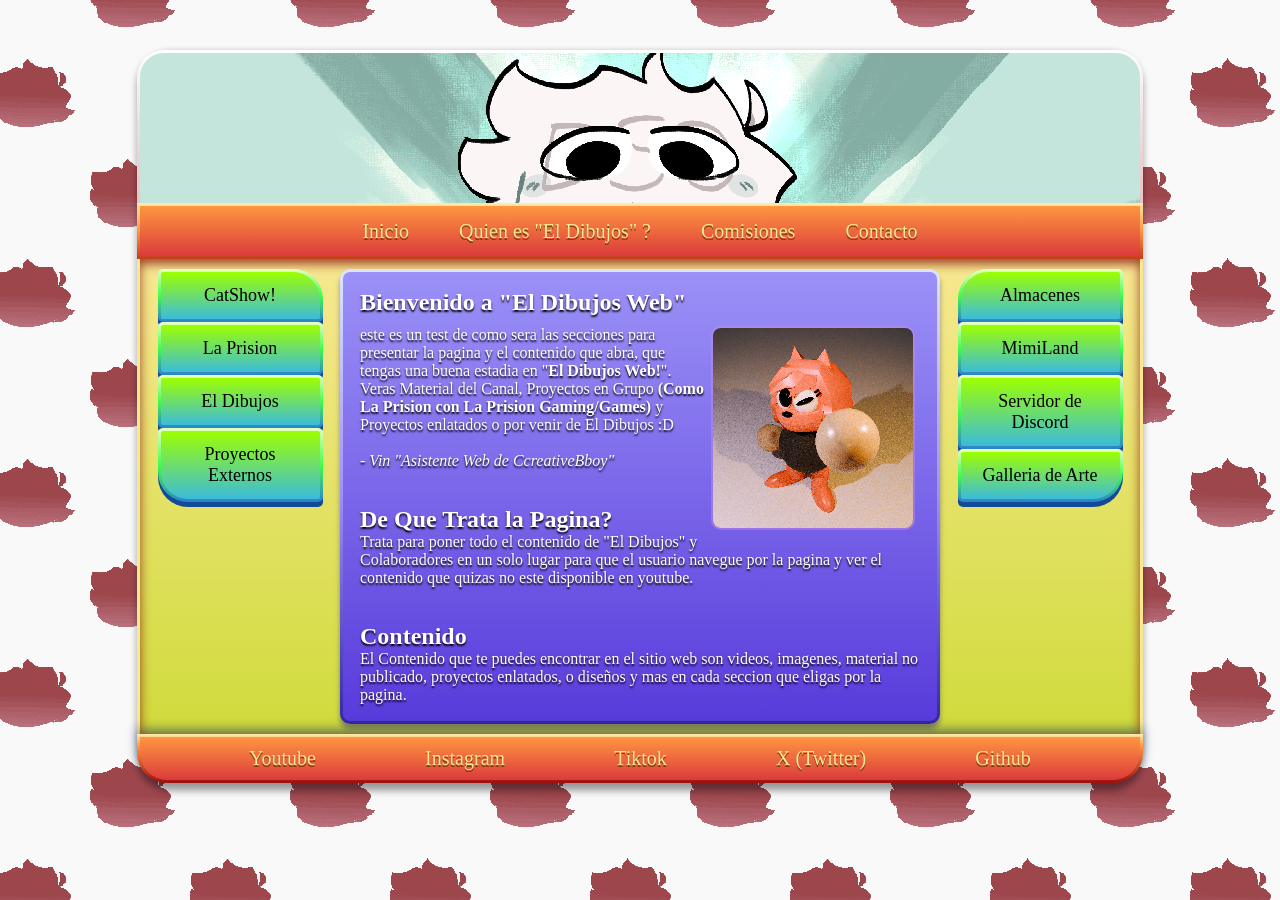
==== index.html @ 7c41ead2 "avance de la seccion la prision y agregando transiciones" ====
<!DOCTYPE html>
<html lang="es">
<head>
    <meta charset="UTF-8">
    <meta name="viewport" content="width=device-width, initial-scale=1.0">
    <title> Inicio | El Dibujos Web</title>
    <link rel="icon" href="src/img/Logo00.gif" type="icon">
    <link rel="stylesheet" href="style.css">
    <script src="script.js" defer></script>
</head>
<body>
    <!--caja Principal-->
    <div class="CajaIndex">
        <header class="headerPrincipal">
        </header>
        <nav class="navPrincipal">
            <div>
                <ul>
                    <li><a class="enlaces" href="index.html">Inicio</a></li>
                    <li><a class="enlaces" href="Quien-es-Dibujos.html">Quien es "El Dibujos" ?</a></li>
                    <li><a class="enlaces" href="">Comisiones</a></li>
                    <li><a class="enlaces" href="Contacto.html">Contacto</a></li>
                </ul>
            </div>
        </nav>
        <div class="cajaMain">
            <aside class="aside-izquierdo">
                <!-- Botón 1 -->
                <div class="ContenedorSelect">
                  <button type="button" class="BotonStartL">
                    <span class="selecText">CatShow!</span>
                  </button>

                  <ul class="selectMenu">
                    <li data-value="1" data-url="Catshow/CatHouse.html" class="optionSelect opt-1">CatHouse</li>
                    <li data-value="2" data-url=".html" class="optionSelect opt-1">Detras de Cortinas</li>
                    <li data-value="3" data-url="Catshow/Museo-Felino.html" class="optionSelect opt-1">Museo Felino</li>
                  </ul>
                </div>

                <!-- Botón 2 -->
                <div class="ContenedorSelect2">
                  <button type="button" data-url="La-Prision/LaPrision.html" class="BotonMedium"> La Prision </button>
                </div>

                <!-- Botón 2 -->
                <div class="ContenedorSelect">
                  <button type="button" class="BotonMedium">
                    <span class="selecText">El Dibujos</span>
                  </button>

                  <ul class="selectMenu">
                    <li data-value="a" data-url=".html" class="optionSelect opt-1">Como Nacio?</li>
                    <li data-value="b" data-url=".html" class="optionSelect opt-1">Detras de Escena</li>
                    <li data-value="b" data-url=".html" class="optionSelect opt-1">Habitacion</li>
                  </ul>
                </div>

                <div class="ContenedorSelect">
                  <button type="button" class="BotonEndL">
                    <span class="selecText">Proyectos Externos</span>
                  </button>

                  <ul class="selectMenu">
                    <li data-value="a" data-url="https://ccreativebboy-source.github.io/PanseiSoftShop/" class="optionSelect opt-1">Pansei Soft Shop</li>
                    <li data-value="b" data-url="https://ccreativebboy-source.github.io/REPORTES_REBORN/" class="optionSelect opt-1">Reportes SIP</li>
                  </ul>
                </div>
            </aside>

            <main class="mainPrincipal">
                <section>
                    <header>
                        <h1>Bienvenido a "El Dibujos Web"</h1>
                    </header>
                    <img src="src/img/Untitled3.png" style="border-radius: 10px; border: 2px solid #cc8ce06e; margin: 5px; margin-top: 0px; float: right;" width="200" alt="vin">
                    <p>este es un test de como sera las secciones para presentar la pagina y el contenido que abra, que tengas una buena estadia en "<strong>El Dibujos Web!</strong>". Veras Material del Canal, Proyectos en Grupo <strong>(Como La Prision con La Prision Gaming/Games)</strong> y Proyectos enlatados o por venir de El Dibujos :D <br><br> <em>- Vin "Asistente Web de CcreativeBboy"</em></p>
                </section>
                    <br><br>
                <section>
                    <h1>De Que Trata la Pagina?</h1>
                    <p>Trata para poner todo el contenido de "El Dibujos" y Colaboradores en un solo lugar para que el usuario navegue por la pagina y ver el contenido que quizas no este disponible en youtube.</p>
                </section>
                    <br><br>
                <section>
                    <h1>Contenido</h1>
                    <p>El Contenido que te puedes encontrar en el sitio web son videos, imagenes, material no publicado, proyectos enlatados, o diseños y mas en cada seccion que eligas por la pagina.</p>
                </section>
            </main>

            <aside class="aside-derecho">
                <!-- Botón 1 -->
                <div class="ContenedorSelect">
                  <button type="button" class="BotonStartR">
                    <span class="selecText">Almacenes</span>
                  </button>

                  <ul class="selectMenu">
                    <li data-value="1" data-url="https://archive.org/details/@00_00934" class="optionSelect opt-1">Internet Archive</li>
                    <li data-value="2" data-url="https://www.youtube.com/@MyCreativeMind_" class="optionSelect opt-1">Canal Secundario</li>
                  </ul>
                </div>

                <!-- Botón 3 -->
                <div class="ContenedorSelect2">
                  <button type="button" data-url="#" class="BotonMedium"> MimiLand </button>
                </div>

                <!-- Botón 3 -->
                <div class="ContenedorSelect2">
                  <button type="button" data-url="https://discord.gg/pGZnY4KQZU" class="BotonMedium"> Servidor de Discord </button>
                </div>

                <div class="ContenedorSelect">
                  <button type="button" class="BotonEndR">
                    <span class="selecText">Galleria de Arte</span>
                  </button>

                  <ul class="selectMenu">
                    <li data-value="a" data-url=".html" class="optionSelect opt-1">1</li>
                    <li data-value="b" data-url=".html" class="optionSelect opt-1">2</li>
                    <li data-value="b" data-url=".html" class="optionSelect opt-1">3</li>
                  </ul>
                </div>
            </aside>
        </div>
        <footer class="footerPrincipal">
            <a class="enlaces" href="https://www.youtube.com/@El_Dibujos_">Youtube</a>
            <a class="enlaces" href="https://www.instagram.com/dibujos_sin_originalidad_/?hl=es">Instagram</a>
            <a class="enlaces" href="https://www.tiktok.com/@dibujos_sin_originalidad">Tiktok</a>
            <a class="enlaces" href="https://x.com/DSO_XD">X (Twitter)</a>
            <a class="enlaces" href="https://github.com/ccreativebboy-source">Github</a>
        </footer>
    </div>
</body>
</html>
---- style.css ----
* {
    margin: 0px;
    padding: 0px;
    font-family:cursive;
}

body {
    display: flex;
    justify-content: center;
    image-rendering: pixelated;
    cursor: default;
}

.CajaIndex {
    display: flex;
    flex-direction: column;
    align-items: center;
    margin: 50px;
    border-radius: 30px 30px 30px 30px;
    width: 1000px;
    box-shadow: 0px 5px 7px 3px rgba(0, 0, 0, 0.356);
}

.headerPrincipal {
    height: 150px;
    border-radius: 27px 27px 0px 0px;

    border: 3px solid transparent;
    border-bottom: none;
    background: 
        url('src/img/Banner1\ -\ copia.png') padding-box,
        linear-gradient(to bottom, #ffffff 0%, #eddede 50%, #ecc0c0 100%) border-box;
    width: 100%;
    text-align: center;
    background-size: cover;
    background-position: center;
}

.navPrincipal{
    width: 100%;
    display: flex;
    justify-content: center;
    align-items: center;
    height: 50px;
    background: linear-gradient(to bottom, #ff9640,#db3b3b );
    border:3px solid #ff9640;

    border: 3px solid transparent;

    background: 
        linear-gradient(to bottom, #ff9640, #db3b3b) padding-box,
        linear-gradient(to bottom, #ffebaa 0%, #ff9640 50%, #c23d1c 100%) border-box;
}

.navPrincipal ul, li{
    display: flex;
    gap: 50px;
}

.enlaces{
    text-decoration: none;
    font-size: 20px;
    color: #f7e891;
    text-shadow: 0px 2px 0px #883912;
}

.enlaces:hover{
    /*hacer que se vea la linea*/
    transform: scale(1.05);
    text-shadow: 0px 1px 0px #883912;
}

.aside-izquierdo, .aside-derecho {
    display: flex;
    flex-direction: column;
    align-items:center;
    filter: drop-shadow(0px 5px 0px #134999);
}

.BotonStartR, .BotonMedium, .BotonEndR, .BotonStartL, .BotonEndL {
    font-size: 18px;
    padding: 13px;
    width:165px;
    border-radius: 5px;
    text-align: center;
    appearance: none;

    outline: none;
    border: none; /* O ajusta tu borde personalizado */
    box-shadow: none;

    border: 3px solid transparent;

    background: 
        linear-gradient(to bottom, #9dff00, #3bbbdb) padding-box,
        linear-gradient(to bottom, #e9ffc5 0%, #40ff4a 50%, #2c82c9 100%) border-box;
}

.BotonStartR:hover, .BotonMedium:hover, .BotonEndR:hover, .BotonStartL:hover, .BotonEndL:hover {
    border: 3px solid transparent;

    background: 
        linear-gradient(to bottom, #87ff54, #03afa9) padding-box,
        linear-gradient(to bottom, #e9ffc5 0%, #40ff4a 50%, #2c82c9 100%) border-box;
    transform: scale(1.05);
    cursor: pointer;
}


.BotonStartR:active, .BotonMedium:active, .BotonEndR:active, .BotonStartL:active, .BotonEndL:active {
    border: 3px solid transparent;

    background: 
        linear-gradient(to bottom, #a9fb86, #5cf4ef) padding-box,
        linear-gradient(to bottom, #e9ffc5 0%, #40ff4a 50%, #2c82c9 100%) border-box;
    transform: scale(0.99);
    cursor: pointer;
}

.BotonStartR {
    border-radius: 30px 5px 5px 5px;
}

.BotonEndR {
    border-radius: 5px 5px 30px 5px;
}

.BotonStartL {
    border-radius: 5px 30px 5px 5px;
    text-align-last: center;
    text-align: center;
    width:165px;
}

.BotonEndL {
    border-radius: 5px 5px 5px 30px;
    width:165px;
}

.mainPrincipal {
    border-radius: 10px;
    padding: 17px;
    color: white;
    text-shadow: 0px 2px 2px black;
    box-shadow: 0px 5px 5px 0px #1d097565;

    border: 3px solid transparent;
    background: 
        linear-gradient(to bottom, #9b91f7, #583bdb) padding-box,
        linear-gradient(to bottom, #dde4ff 0%, #9b91f7 50%, #3129a5 100%) border-box;
}

.ContenedorSelect {
  position: relative;
  
  user-select: none;
  font-family: sans-serif;
}

/* Lista desplegable */
.selectMenu {
  position: absolute;
  top: 90%;
  left: 0;
  right: 0;
  margin: 4px 0 0 0;
  padding: 0;
  list-style: none;
  border: 3px solid #134999;
  border-radius: 8px;
  overflow: hidden;
  display: none; /* Oculto por defecto */
  z-index: 100;

  border: 3px solid transparent;

  /* 3. Dos fondos: el primero es tu relleno y el segundo es el degradado del borde */
    background: 
        linear-gradient(to bottom, #ffb340, #db703b) padding-box,
        linear-gradient(to bottom, #ffebaa 0%, #ffb340 25%, #db703b 100%) border-box;
}

.selectMenu.abierto {
  display: block;
}

/* Opciones individuales */
.optionSelect {
  display: flex;
  justify-content: center;
  align-items: center;
  padding: 10px 16px;
  text-align: center;
  font-weight: bold;
  font-size: 16px;
  cursor: pointer;
  transition: background-color 0.15s, color 0.15s;
}

.opt-1 { color: #1d4ed8; }

/* Efecto al pasar el mouse (Hover) */
.optionSelect:hover {
  border: 3px solid transparent;
  color: #401212;
  border-radius: 10px 10px 10px 10px;

  /* 3. Dos fondos: el primero es tu relleno y el segundo es el degradado del borde */
    background: 
        linear-gradient(to bottom, #fff940, #db983b) padding-box,
        linear-gradient(to bottom, rgb(255, 245, 212) 0%, #fff940 25%, #db983b 100%) border-box;
}

.mainPrincipal section header{
    margin-bottom: 10px;
}

.cajaMain {
    display: grid;
    grid-template-columns: minmax(120px, 1fr) minmax(0, 3fr) minmax(120px, 1fr);
    align-items: start;
    width: 100%;
    padding-top: 10px;
    padding-bottom: 10px;
    max-width: 1600px;
    box-shadow: inset 0px 5px 11px #850a0ac0;
    border-left: 3px solid #f7e891;
    border-right: 3px solid #f7e891;
    background: linear-gradient(to bottom, #f7e891,#d0db3b );
}

.footerPrincipal {
    width: 100%;
    display: flex;
    align-items: center;
    justify-content: space-evenly;
    padding-top: 10px;
    padding-bottom: 10px;
    border-radius: 0px 0px 30px 30px;
    box-shadow: 0px -5px 11px #05266379;

    border: 3px solid transparent;

  /* 3. Dos fondos: el primero es tu relleno y el segundo es el degradado del borde */
    background: 
        linear-gradient(to bottom, #ff9640, #db3b3b) padding-box,
        linear-gradient(to bottom, #ffebaa 0%, #ff9640 25%, #9e0e0e 100%) border-box;
}

.footerPrincipal a{
    text-decoration: none;
    font-size: 20px;
}

body {
    background-image: url('src/img/background.gif');
    background-size: cover;
    background-position: center;
    background-attachment: fixed;
}

/* Ocultar scrollbar manteniéndolo funcional */
::-webkit-scrollbar {
    display: none;
}
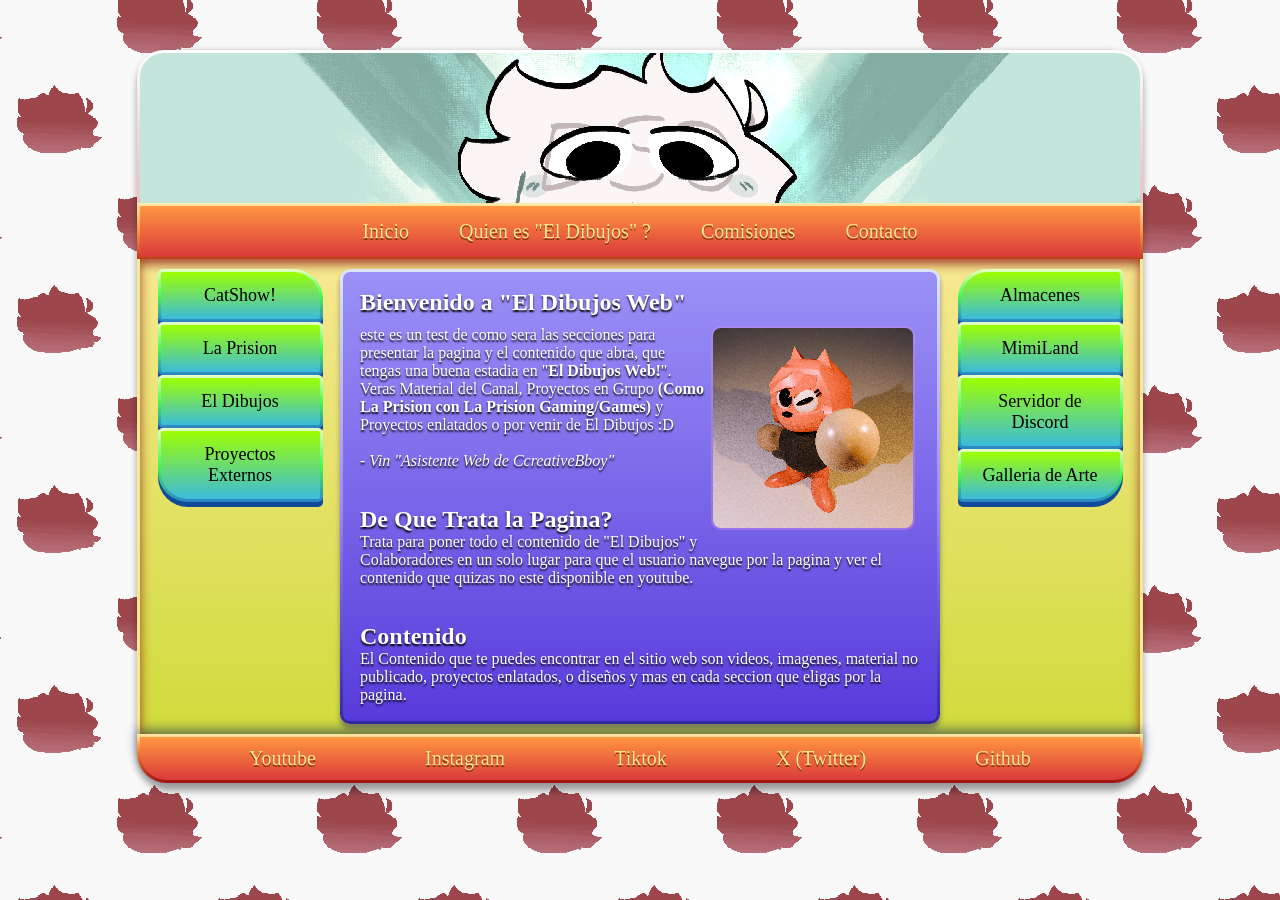
==== commit 35900837: "plantando mimiland a la pagina" ====
--- a/index.html
+++ b/index.html
@@ -103,7 +103,7 @@
 
                 <!-- Botón 3 -->
                 <div class="ContenedorSelect2">
-                  <button type="button" data-url="#" class="BotonMedium"> MimiLand </button>
+                  <button type="button" data-url="Mimiland/Mimiland.html" class="BotonMedium"> MimiLand </button>
                 </div>
 
                 <!-- Botón 3 -->
@@ -117,9 +117,9 @@
                   </button>
 
                   <ul class="selectMenu">
-                    <li data-value="a" data-url=".html" class="optionSelect opt-1">1</li>
-                    <li data-value="b" data-url=".html" class="optionSelect opt-1">2</li>
-                    <li data-value="b" data-url=".html" class="optionSelect opt-1">3</li>
+                    <li data-value="a" data-url=".html" class="optionSelect opt-1">Ideas Descartadas</li>
+                    <li data-value="b" data-url=".html" class="optionSelect opt-1">Diseños Viejos</li>
+                    <li data-value="b" data-url=".html" class="optionSelect opt-1">Modelos 3D</li>
                   </ul>
                 </div>
             </aside>
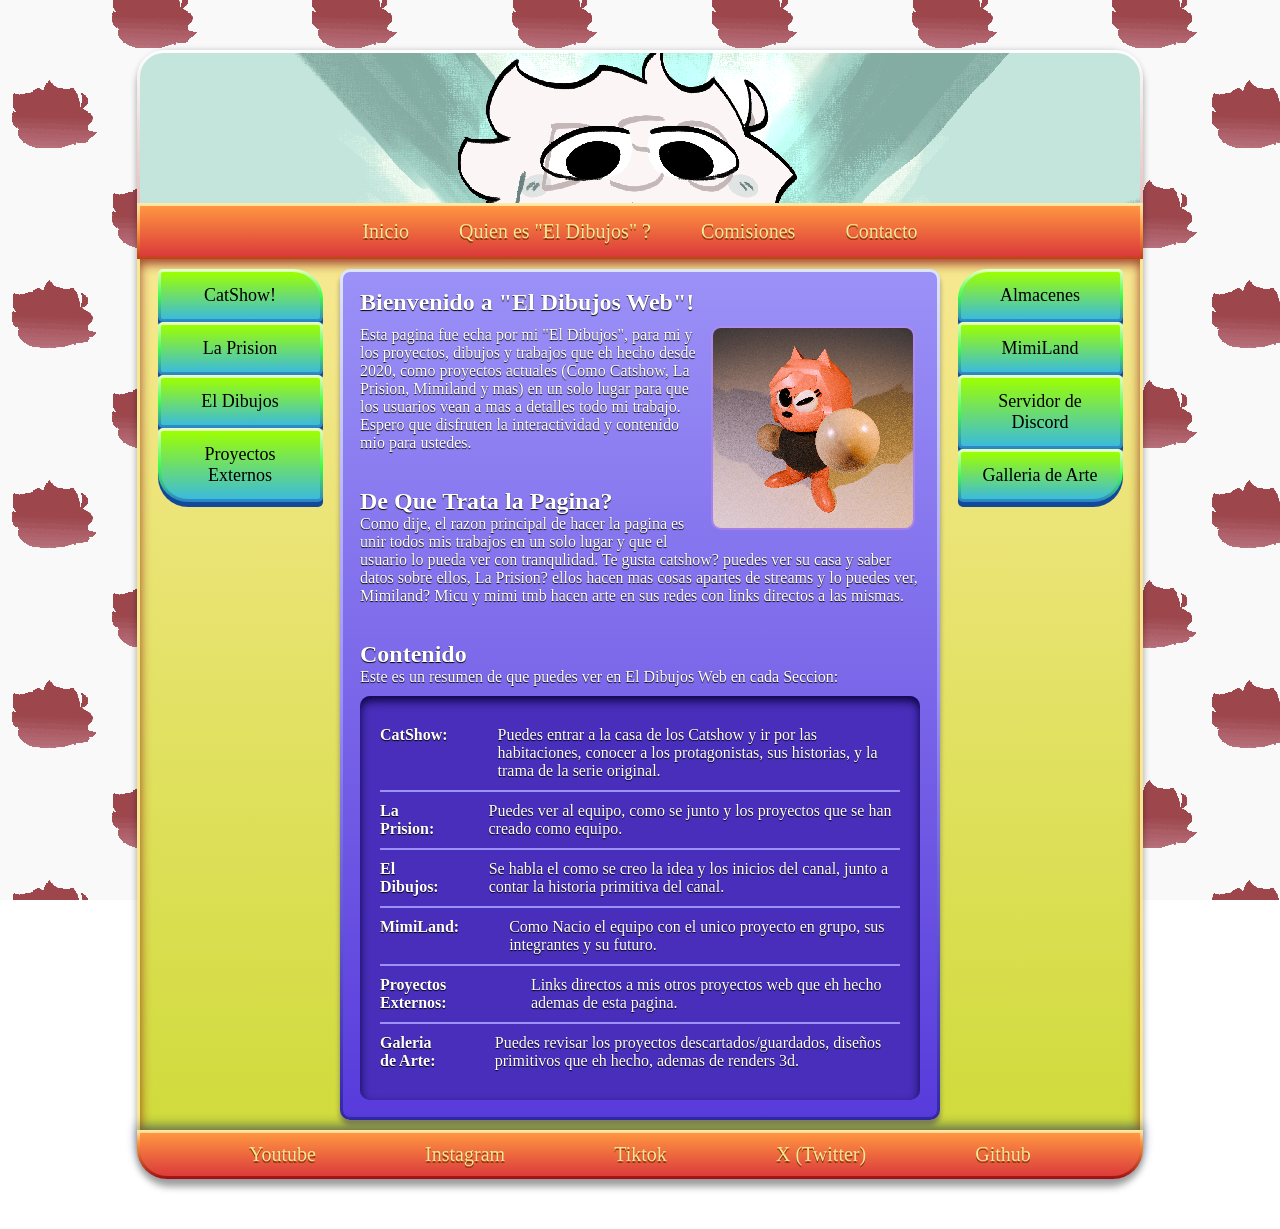
==== commit 4d6e6224: "agregando descripcion en index(completo), quien es el dibujos y la prision (en progreso) junto con p" ====
--- a/index.html
+++ b/index.html
@@ -40,7 +40,7 @@
 
                 <!-- Botón 2 -->
                 <div class="ContenedorSelect2">
-                  <button type="button" data-url="La-Prision/LaPrision.html" class="BotonMedium"> La Prision </button>
+                  <button type="button" data-url="La-Prision/LaPrision.html" class="BotonMedium"><span class="selecText">La Prision</span></button>
                 </div>
 
                 <!-- Botón 2 -->
@@ -71,20 +71,35 @@
             <main class="mainPrincipal">
                 <section>
                     <header>
-                        <h1>Bienvenido a "El Dibujos Web"</h1>
+                        <h1>Bienvenido a "El Dibujos Web"!</h1>
                     </header>
                     <img src="src/img/Untitled3.png" style="border-radius: 10px; border: 2px solid #cc8ce06e; margin: 5px; margin-top: 0px; float: right;" width="200" alt="vin">
-                    <p>este es un test de como sera las secciones para presentar la pagina y el contenido que abra, que tengas una buena estadia en "<strong>El Dibujos Web!</strong>". Veras Material del Canal, Proyectos en Grupo <strong>(Como La Prision con La Prision Gaming/Games)</strong> y Proyectos enlatados o por venir de El Dibujos :D <br><br> <em>- Vin "Asistente Web de CcreativeBboy"</em></p>
+                    <p>Esta pagina fue echa por mi "El Dibujos", para mi y los proyectos, dibujos y trabajos que eh hecho desde 2020, como proyectos actuales (Como Catshow, La Prision, Mimiland y mas) en un solo lugar para que los usuarios vean a mas a detalles todo mi trabajo. Espero que disfruten la interactividad y contenido mio para ustedes.</p>
                 </section>
                     <br><br>
                 <section>
                     <h1>De Que Trata la Pagina?</h1>
-                    <p>Trata para poner todo el contenido de "El Dibujos" y Colaboradores en un solo lugar para que el usuario navegue por la pagina y ver el contenido que quizas no este disponible en youtube.</p>
+                    <p>Como dije, el razon principal de hacer la pagina es unir todos mis trabajos en un solo lugar y que el usuario lo pueda ver con tranqulidad. Te gusta catshow? puedes ver su casa y saber datos sobre ellos, La Prision? ellos hacen mas cosas apartes de streams y lo puedes ver, Mimiland? Micu y mimi tmb hacen arte en sus redes con links directos a las mismas.</p>
                 </section>
                     <br><br>
                 <section>
                     <h1>Contenido</h1>
-                    <p>El Contenido que te puedes encontrar en el sitio web son videos, imagenes, material no publicado, proyectos enlatados, o diseños y mas en cada seccion que eligas por la pagina.</p>
+                    <p>Este es un resumen de que puedes ver en El Dibujos Web en cada Seccion:</p>
+                    <article class="InfoWeb">
+                      <ol style="padding-top: 10px; padding-bottom: 10px; display: flex; flex-direction: column; gap: 10px;">
+                        <li><strong>CatShow:</strong> Puedes entrar a la casa de los Catshow y ir por las habitaciones, conocer a los protagonistas, sus historias, y la trama de la serie original.</li>
+                        <hr>
+                        <li><strong>La Prision:</strong> Puedes ver al equipo, como se junto y los proyectos que se han creado como equipo.</li>
+                        <hr>
+                        <li><strong>El Dibujos:</strong> Se habla el como se creo la idea y los inicios del canal, junto a contar la historia primitiva del canal.</li>
+                        <hr>
+                        <li><strong>MimiLand:</strong> Como Nacio el equipo con el unico proyecto en grupo, sus integrantes y su futuro.</li>
+                        <hr>
+                        <li><strong>Proyectos Externos:</strong> Links directos a mis otros proyectos web que eh hecho ademas de esta pagina.</li>
+                        <hr>
+                        <li><strong>Galeria de Arte:</strong> Puedes revisar los proyectos descartados/guardados, diseños primitivos que eh hecho, ademas de renders 3d.</li>
+                      </ol>
+                    </article>
                 </section>
             </main>
 
@@ -108,7 +123,7 @@
 
                 <!-- Botón 3 -->
                 <div class="ContenedorSelect2">
-                  <button type="button" data-url="https://discord.gg/pGZnY4KQZU" class="BotonMedium"> Servidor de Discord </button>
+                  <button type="button" data-url="https://discord.gg/pGZnY4KQZU" class="BotonMedium"><span class="selecText">Servidor de Discord</span></button>
                 </div>
 
                 <div class="ContenedorSelect">
--- a/style.css
+++ b/style.css
@@ -2,6 +2,14 @@
     margin: 0px;
     padding: 0px;
     font-family:cursive;
+}
+
+@font-face {
+  font-family: "MiFuente";
+  src: url("ComicSans.ttf") format("woff2"),
+       url("ComicSans.ttf") format("truetype");
+  font-weight: normal;
+  font-style: normal;
 }
 
 body {
@@ -141,7 +149,7 @@
     border-radius: 10px;
     padding: 17px;
     color: white;
-    text-shadow: 0px 2px 2px black;
+    text-shadow: 0px 1px 1px black;
     box-shadow: 0px 5px 5px 0px #1d097565;
 
     border: 3px solid transparent;
@@ -159,20 +167,20 @@
 
 /* Lista desplegable */
 .selectMenu {
-  position: absolute;
-  top: 90%;
-  left: 0;
-  right: 0;
-  margin: 4px 0 0 0;
-  padding: 0;
-  list-style: none;
-  border: 3px solid #134999;
-  border-radius: 8px;
-  overflow: hidden;
-  display: none; /* Oculto por defecto */
-  z-index: 100;
-
-  border: 3px solid transparent;
+    position: absolute;
+    top: 90%;
+    left: 0;
+    right: 0;
+    margin: 4px 0 0 0;
+    padding: 0;
+    list-style: none;
+    border: 3px solid #134999;
+    border-radius: 8px;
+    overflow: hidden;
+    display: none; /* Oculto por defecto */
+    z-index: 100;
+
+    border: 3px solid transparent;
 
   /* 3. Dos fondos: el primero es tu relleno y el segundo es el degradado del borde */
     background: 
@@ -186,29 +194,31 @@
 
 /* Opciones individuales */
 .optionSelect {
-  display: flex;
-  justify-content: center;
-  align-items: center;
-  padding: 10px 16px;
-  text-align: center;
-  font-weight: bold;
-  font-size: 16px;
-  cursor: pointer;
-  transition: background-color 0.15s, color 0.15s;
+    display: flex;
+    justify-content: center;
+    align-items: center;
+    padding: 10px 16px;
+    margin-bottom: 5px;
+    text-align: center;
+    font-weight: bold;
+    font-size: 16px;
+    cursor: pointer;
+    transition: background-color 0.15s, color 0.15s;
 }
 
 .opt-1 { color: #1d4ed8; }
 
 /* Efecto al pasar el mouse (Hover) */
 .optionSelect:hover {
-  border: 3px solid transparent;
-  color: #401212;
-  border-radius: 10px 10px 10px 10px;
+    border: 3px solid transparent;
+    color: #401212;
+    border-radius: 10px 10px 10px 10px;
 
   /* 3. Dos fondos: el primero es tu relleno y el segundo es el degradado del borde */
     background: 
         linear-gradient(to bottom, #fff940, #db983b) padding-box,
         linear-gradient(to bottom, rgb(255, 245, 212) 0%, #fff940 25%, #db983b 100%) border-box;
+    box-shadow: 0px 5px 0px #792911;
 }
 
 .mainPrincipal section header{
@@ -262,4 +272,16 @@
 /* Ocultar scrollbar manteniéndolo funcional */
 ::-webkit-scrollbar {
     display: none;
+}
+
+.InfoWeb {
+    box-shadow: inset 0px 5px 10px #0f0444;
+    border-radius: 10px;
+    margin-top: 10px;
+    padding: 20px;
+    background-color: #482eba;
+}
+
+hr {
+    border: 1px solid #9b91f7;
 }
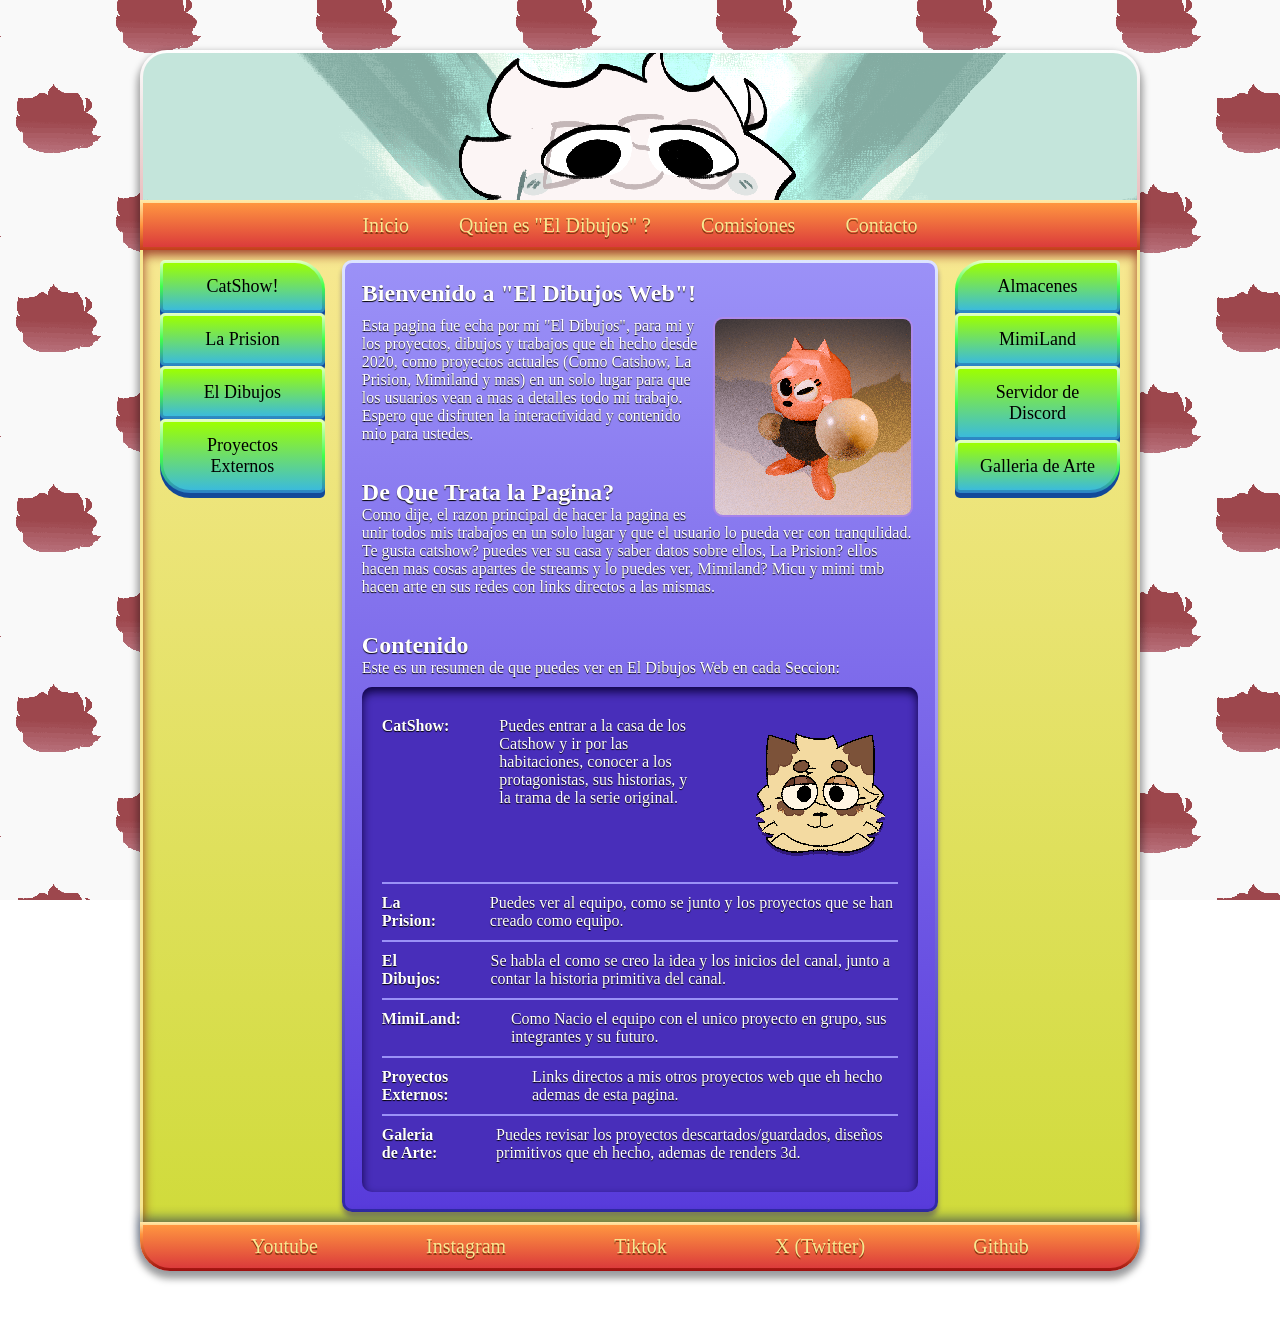
==== commit 878d40c1: "iconogif flotante index" ====
--- a/index.html
+++ b/index.html
@@ -87,7 +87,7 @@
                     <p>Este es un resumen de que puedes ver en El Dibujos Web en cada Seccion:</p>
                     <article class="InfoWeb">
                       <ol style="padding-top: 10px; padding-bottom: 10px; display: flex; flex-direction: column; gap: 10px;">
-                        <li><strong>CatShow:</strong> Puedes entrar a la casa de los Catshow y ir por las habitaciones, conocer a los protagonistas, sus historias, y la trama de la serie original.</li>
+                        <li><strong>CatShow:</strong> Puedes entrar a la casa de los Catshow y ir por las habitaciones, conocer a los protagonistas, sus historias, y la trama de la serie original.<img src="src/img/IconFloat.gif" style="float: right; filter: drop-shadow(0px 3px 0px rgba(21, 0, 46, 0.452));" width="155" alt="Catshow"></li>
                         <hr>
                         <li><strong>La Prision:</strong> Puedes ver al equipo, como se junto y los proyectos que se han creado como equipo.</li>
                         <hr>
--- a/style.css
+++ b/style.css
@@ -2,7 +2,13 @@
     margin: 0px;
     padding: 0px;
     font-family:cursive;
-}
+    
+}
+
+*, *::before, *::after {
+  box-sizing: border-box;
+}
+
 
 @font-face {
   font-family: "MiFuente";
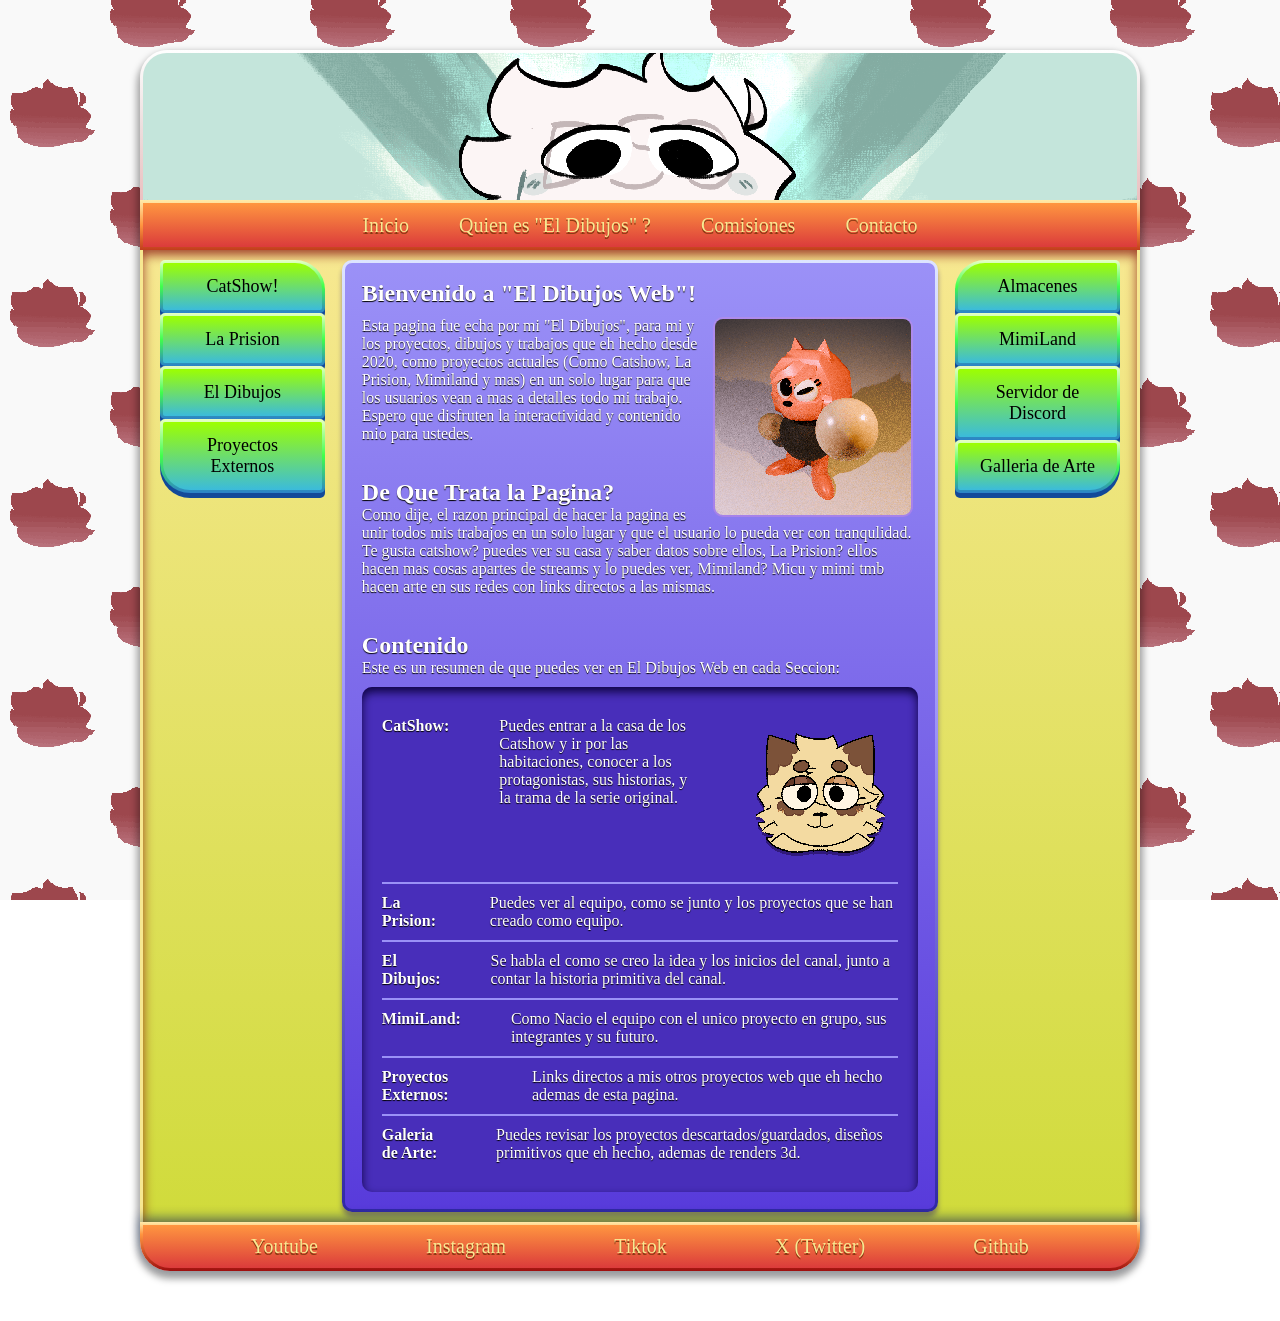
==== commit bd1a6bd4: "progreso en las seccion de juegos" ====
--- a/index.html
+++ b/index.html
@@ -87,7 +87,10 @@
                     <p>Este es un resumen de que puedes ver en El Dibujos Web en cada Seccion:</p>
                     <article class="InfoWeb">
                       <ol style="padding-top: 10px; padding-bottom: 10px; display: flex; flex-direction: column; gap: 10px;">
-                        <li><strong>CatShow:</strong> Puedes entrar a la casa de los Catshow y ir por las habitaciones, conocer a los protagonistas, sus historias, y la trama de la serie original.<img src="src/img/IconFloat.gif" style="float: right; filter: drop-shadow(0px 3px 0px rgba(21, 0, 46, 0.452));" width="155" alt="Catshow"></li>
+                        <li><strong>CatShow:</strong> Puedes entrar a la casa de los Catshow y ir por las habitaciones, conocer a los protagonistas, sus historias, y la trama de la serie original.
+                          <img src="src/img/IconFloat.gif" style="float: right; filter: drop-shadow(0px 3px 0px rgba(21, 0, 46, 0.452));" width="155" alt="Catshow">
+                        </li>
+                        
                         <hr>
                         <li><strong>La Prision:</strong> Puedes ver al equipo, como se junto y los proyectos que se han creado como equipo.</li>
                         <hr>
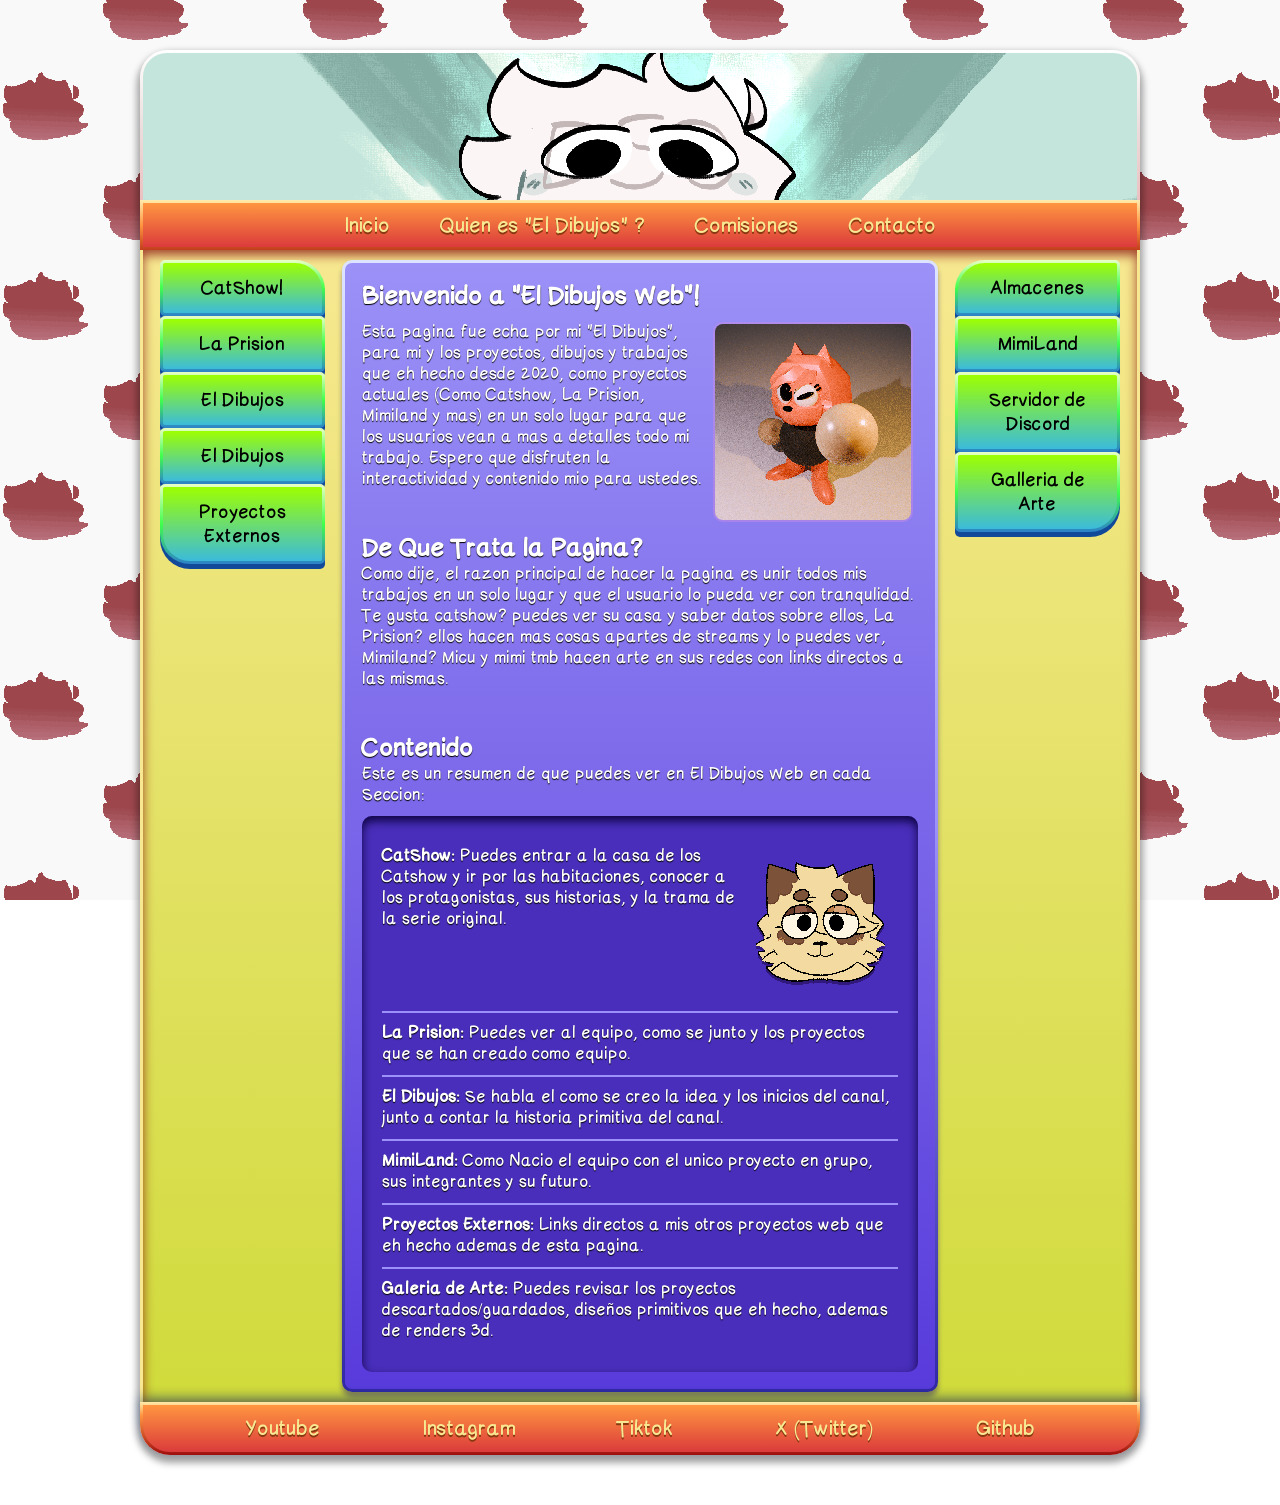
==== commit 2c70f1eb: "organizacion y responsive primitivo" ====
--- a/index.html
+++ b/index.html
@@ -5,8 +5,8 @@
     <meta name="viewport" content="width=device-width, initial-scale=1.0">
     <title> Inicio | El Dibujos Web</title>
     <link rel="icon" href="src/img/Logo00.gif" type="icon">
-    <link rel="stylesheet" href="style.css">
-    <script src="script.js" defer></script>
+    <link rel="stylesheet" href="src/css/style.css">
+    <script src="src/js/script.js" defer></script>
 </head>
 <body>
     <!--caja Principal-->
@@ -41,6 +41,11 @@
                 <!-- Botón 2 -->
                 <div class="ContenedorSelect2">
                   <button type="button" data-url="La-Prision/LaPrision.html" class="BotonMedium"><span class="selecText">La Prision</span></button>
+                </div>
+
+                 <!-- Botón 2 -->
+                <div class="ContenedorSelect2">
+                  <button type="button" data-url="ElDibujos/Rincon-del-Dibujos.html" class="BotonMedium"><span class="selecText">El Dibujos</span></button>
                 </div>
 
                 <!-- Botón 2 -->
@@ -87,19 +92,29 @@
                     <p>Este es un resumen de que puedes ver en El Dibujos Web en cada Seccion:</p>
                     <article class="InfoWeb">
                       <ol style="padding-top: 10px; padding-bottom: 10px; display: flex; flex-direction: column; gap: 10px;">
-                        <li><strong>CatShow:</strong> Puedes entrar a la casa de los Catshow y ir por las habitaciones, conocer a los protagonistas, sus historias, y la trama de la serie original.
+                        <li><strong>CatShow:</strong> 
                           <img src="src/img/IconFloat.gif" style="float: right; filter: drop-shadow(0px 3px 0px rgba(21, 0, 46, 0.452));" width="155" alt="Catshow">
+                          Puedes entrar a la casa de los Catshow y ir por las habitaciones, conocer a los protagonistas, sus historias, y la trama de la serie original.
                         </li>
                         
                         <hr>
+
                         <li><strong>La Prision:</strong> Puedes ver al equipo, como se junto y los proyectos que se han creado como equipo.</li>
+
                         <hr>
+
                         <li><strong>El Dibujos:</strong> Se habla el como se creo la idea y los inicios del canal, junto a contar la historia primitiva del canal.</li>
+
                         <hr>
+
                         <li><strong>MimiLand:</strong> Como Nacio el equipo con el unico proyecto en grupo, sus integrantes y su futuro.</li>
+
                         <hr>
+
                         <li><strong>Proyectos Externos:</strong> Links directos a mis otros proyectos web que eh hecho ademas de esta pagina.</li>
+
                         <hr>
+                        
                         <li><strong>Galeria de Arte:</strong> Puedes revisar los proyectos descartados/guardados, diseños primitivos que eh hecho, ademas de renders 3d.</li>
                       </ol>
                     </article>
--- a/src/css/style.css
+++ b/src/css/style.css
@@ -0,0 +1,541 @@
+* {
+    margin: 0px;
+    padding: 0px;
+    font-family: 'MiComicSans', sans-serif;
+    
+}
+
+*, *::before, *::after {
+  box-sizing: border-box;
+}
+
+
+@font-face {
+    font-family: 'MiComicSans';
+    src: url('../fonts/ComicSans.ttf') format('truetype');
+    font-weight: normal;
+    font-style: normal;
+    font-display: swap;
+}
+
+body {
+    display: flex;
+    justify-content: center;
+    image-rendering: pixelated;
+    cursor: default;
+}
+
+.CajaIndex {
+    display: flex;
+    flex-direction: column;
+    align-items: center;
+    margin: 50px;
+    border-radius: 30px 30px 30px 30px;
+    width: 1000px;
+    box-shadow: 0px 5px 7px 3px rgba(0, 0, 0, 0.356);
+}
+
+.headerPrincipal {
+    height: 150px;
+    border-radius: 27px 27px 0px 0px;
+
+    border: 3px solid transparent;
+    border-bottom: none;
+    background: 
+        url('../img/Banner1\ -\ copia.png') padding-box,
+        linear-gradient(to bottom, #ffffff 0%, #eddede 50%, #ecc0c0 100%) border-box;
+    width: 100%;
+    text-align: center;
+    background-size: cover;
+    background-position: center;
+}
+
+.navPrincipal{
+    width: 100%;
+    display: flex;
+    justify-content: center;
+    align-items: center;
+    height: 50px;
+    background: linear-gradient(to bottom, #ff9640,#db3b3b );
+    border:3px solid #ff9640;
+
+    border: 3px solid transparent;
+
+    background: 
+        linear-gradient(to bottom, #ff9640, #db3b3b) padding-box,
+        linear-gradient(to bottom, #ffebaa 0%, #ff9640 50%, #c23d1c 100%) border-box;
+}
+
+.navPrincipal ul {
+    display: flex;
+    align-items: center;
+    justify-content: center;
+    gap: 50px;
+    list-style: none;
+}
+
+/* Evita que los elementos de las listas del contenido hereden el flex del menú */
+.cajaMain li {
+    display: list-item;
+}
+
+.enlaces{
+    text-decoration: none;
+    font-size: 20px;
+    color: #f7e891;
+    text-shadow: 0px 2px 0px #883912;
+}
+
+.enlaces:hover{
+    /*hacer que se vea la linea*/
+    transform: scale(1.05);
+    text-shadow: 0px 1px 0px #883912;
+}
+
+.aside-izquierdo, .aside-derecho {
+    display: flex;
+    flex-direction: column;
+    align-items:center;
+    filter: drop-shadow(0px 5px 0px #134999);
+}
+
+.BotonStartR, .BotonMedium, .BotonEndR, .BotonStartL, .BotonEndL {
+    font-size: 18px;
+    padding: 13px;
+    width:165px;
+    border-radius: 5px;
+    text-align: center;
+    appearance: none;
+
+    outline: none;
+    border: none; /* O ajusta tu borde personalizado */
+    box-shadow: none;
+
+    border: 3px solid transparent;
+
+    background: 
+        linear-gradient(to bottom, #9dff00, #3bbbdb) padding-box,
+        linear-gradient(to bottom, #e9ffc5 0%, #40ff4a 50%, #2c82c9 100%) border-box;
+}
+
+.BotonStartR:hover, .BotonMedium:hover, .BotonEndR:hover, .BotonStartL:hover, .BotonEndL:hover {
+    border: 3px solid transparent;
+
+    background: 
+        linear-gradient(to bottom, #87ff54, #03afa9) padding-box,
+        linear-gradient(to bottom, #e9ffc5 0%, #40ff4a 50%, #2c82c9 100%) border-box;
+    transform: scale(1.05);
+    cursor: pointer;
+}
+
+
+.BotonStartR:active, .BotonMedium:active, .BotonEndR:active, .BotonStartL:active, .BotonEndL:active {
+    border: 3px solid transparent;
+
+    background: 
+        linear-gradient(to bottom, #a9fb86, #5cf4ef) padding-box,
+        linear-gradient(to bottom, #e9ffc5 0%, #40ff4a 50%, #2c82c9 100%) border-box;
+    transform: scale(0.99);
+    cursor: pointer;
+}
+
+.BotonStartR {
+    border-radius: 30px 5px 5px 5px;
+}
+
+.BotonEndR {
+    border-radius: 5px 5px 30px 5px;
+}
+
+.BotonStartL {
+    border-radius: 5px 30px 5px 5px;
+    text-align-last: center;
+    text-align: center;
+    width:165px;
+}
+
+.BotonEndL {
+    border-radius: 5px 5px 5px 30px;
+    width:165px;
+}
+
+.mainPrincipal {
+    border-radius: 10px;
+    padding: 17px;
+    color: white;
+    text-shadow: 0px 1px 1px black;
+    box-shadow: 0px 5px 5px 0px #1d097565;
+
+    border: 3px solid transparent;
+    background: 
+        linear-gradient(to bottom, #9b91f7, #583bdb) padding-box,
+        linear-gradient(to bottom, #dde4ff 0%, #9b91f7 50%, #3129a5 100%) border-box;
+}
+
+.ContenedorSelect {
+  position: relative;
+  
+  user-select: none;
+  font-family: sans-serif;
+}
+
+/* Lista desplegable */
+.selectMenu {
+    position: absolute;
+    top: 90%;
+    left: 0;
+    right: 0;
+    margin: 4px 0 0 0;
+    padding: 0;
+    list-style: none;
+    border: 3px solid #134999;
+    border-radius: 8px;
+    overflow: hidden;
+    display: none; /* Oculto por defecto */
+    z-index: 100;
+
+    border: 3px solid transparent;
+
+  /* 3. Dos fondos: el primero es tu relleno y el segundo es el degradado del borde */
+    background: 
+        linear-gradient(to bottom, #ffb340, #db703b) padding-box,
+        linear-gradient(to bottom, #ffebaa 0%, #ffb340 25%, #db703b 100%) border-box;
+}
+
+.selectMenu.abierto {
+  display: block;
+}
+
+/* Opciones individuales */
+.optionSelect {
+    display: flex;
+    justify-content: center;
+    align-items: center;
+    padding: 10px 16px;
+    margin-bottom: 5px;
+    text-align: center;
+    font-weight: bold;
+    font-size: 16px;
+    cursor: pointer;
+    transition: background-color 0.15s, color 0.15s;
+}
+
+.opt-1 { color: #1d4ed8; }
+
+/* Efecto al pasar el mouse (Hover) */
+.optionSelect:hover {
+    border: 3px solid transparent;
+    color: #401212;
+    border-radius: 10px 10px 10px 10px;
+
+  /* 3. Dos fondos: el primero es tu relleno y el segundo es el degradado del borde */
+    background: 
+        linear-gradient(to bottom, #fff940, #db983b) padding-box,
+        linear-gradient(to bottom, rgb(255, 245, 212) 0%, #fff940 25%, #db983b 100%) border-box;
+    box-shadow: 0px 5px 0px #792911;
+}
+
+.mainPrincipal section header{
+    margin-bottom: 10px;
+}
+
+.cajaMain {
+    display: grid;
+    grid-template-columns: minmax(120px, 1fr) minmax(0, 3fr) minmax(120px, 1fr);
+    align-items: start;
+    width: 100%;
+    padding-top: 10px;
+    padding-bottom: 10px;
+    max-width: 1600px;
+    box-shadow: inset 0px 5px 11px #850a0ac0;
+    border-left: 3px solid #f7e891;
+    border-right: 3px solid #f7e891;
+    background: linear-gradient(to bottom, #f7e891,#d0db3b );
+}
+
+.footerPrincipal {
+    width: 100%;
+    display: flex;
+    align-items: center;
+    justify-content: space-evenly;
+    padding-top: 10px;
+    padding-bottom: 10px;
+    border-radius: 0px 0px 30px 30px;
+    box-shadow: 0px -5px 11px #05266379;
+
+    border: 3px solid transparent;
+
+  /* 3. Dos fondos: el primero es tu relleno y el segundo es el degradado del borde */
+    background: 
+        linear-gradient(to bottom, #ff9640, #db3b3b) padding-box,
+        linear-gradient(to bottom, #ffebaa 0%, #ff9640 25%, #9e0e0e 100%) border-box;
+}
+
+.footerPrincipal a{
+    text-decoration: none;
+    font-size: 20px;
+}
+
+body {
+    background-image: url('../img/background.gif');
+    background-size: cover;
+    background-position: center;
+    background-attachment: fixed;
+}
+
+/* Ocultar scrollbar manteniéndolo funcional */
+::-webkit-scrollbar {
+    display: none;
+}
+
+.InfoWeb {
+    box-shadow: inset 0px 5px 10px #0f0444;
+    border-radius: 10px;
+    margin-top: 10px;
+    padding: 20px;
+    background-color: #482eba;
+}
+
+ol li {
+    list-style-type: none;
+}
+
+hr {
+    border: 1px solid #9b91f7;
+}
+
+/* =====================================================
+   DISEÑO RESPONSIVE
+   Mantiene el diseño original y adapta la distribución
+   a tablets y celulares.
+   ===================================================== */
+
+/* Evita que imágenes y elementos anchos fuercen el tamaño de la página */
+img {
+    max-width: 100%;
+    height: auto;
+}
+
+.CajaIndex {
+    min-width: 0;
+}
+
+.mainPrincipal {
+    min-width: 0;
+    overflow-wrap: break-word;
+}
+
+/* TABLETS Y PANTALLAS MEDIANAS */
+@media (max-width: 1000px) {
+    .CajaIndex {
+        width: calc(100% - 32px);
+        margin: 16px;
+    }
+
+    .cajaMain {
+        grid-template-columns: minmax(125px, 1fr) minmax(0, 3fr) minmax(125px, 1fr);
+    }
+
+    .navPrincipal ul {
+        gap: clamp(12px, 3vw, 35px);
+    }
+
+    .enlaces,
+    .footerPrincipal a {
+        font-size: clamp(15px, 2vw, 19px);
+    }
+}
+
+/* TABLETS ESTRECHAS */
+@media (max-width: 800px) {
+    .CajaIndex {
+        width: calc(100% - 24px);
+        margin: 12px;
+    }
+
+    .headerPrincipal {
+        height: 125px;
+    }
+
+    .cajaMain {
+        grid-template-columns: minmax(105px, 0.9fr) minmax(0, 3fr) minmax(105px, 0.9fr);
+    }
+
+    .BotonStartR,
+    .BotonMedium,
+    .BotonEndR,
+    .BotonStartL,
+    .BotonEndL {
+        width: 100%;
+        max-width: 145px;
+        padding: 10px 6px;
+        font-size: 15px;
+    }
+
+    .navPrincipal {
+        min-height: 50px;
+        height: auto;
+        padding: 8px;
+    }
+
+    .navPrincipal ul {
+        flex-wrap: wrap;
+        gap: 8px 22px;
+    }
+
+    .footerPrincipal {
+        flex-wrap: wrap;
+        gap: 10px 20px;
+        padding: 12px;
+    }
+}
+
+/* CELULARES: laterales apilados alrededor del contenido */
+@media (max-width: 650px) {
+    body {
+        display: block;
+        background-attachment: scroll;
+    }
+
+    .CajaIndex {
+        width: calc(100% - 20px);
+        margin: 10px auto;
+        border-radius: 20px;
+    }
+
+    .headerPrincipal {
+        height: 105px;
+        border-radius: 17px 17px 0 0;
+        background-position: center;
+    }
+
+    .navPrincipal {
+        height: auto;
+        min-height: 0;
+        padding: 10px 8px;
+    }
+
+    .navPrincipal ul {
+        width: 100%;
+        flex-wrap: wrap;
+        justify-content: center;
+        gap: 8px 16px;
+    }
+
+    .navPrincipal li {
+        display: block;
+    }
+
+    .navPrincipal .enlaces,
+    .footerPrincipal .enlaces {
+        font-size: 16px;
+    }
+
+    .cajaMain {
+        grid-template-columns: minmax(0, 1fr);
+        gap: 14px;
+        padding: 14px 10px;
+        border-left-width: 2px;
+        border-right-width: 2px;
+    }
+
+    /* Orden: lateral izquierdo, contenido y lateral derecho */
+    .aside-izquierdo {
+        order: 0;
+        width: 100%;
+        gap: 8px;
+        filter: drop-shadow(0px 3px 0px #134999);
+    }
+
+    .mainPrincipal {
+        order: 1;
+        width: 100%;
+        padding: 14px;
+    }
+
+    .aside-derecho {
+        order: 2;
+        width: 100%;
+        gap: 8px;
+        filter: drop-shadow(0px 3px 0px #134999);
+    }
+
+    .ContenedorSelect,
+    .ContenedorSelect2 {
+        width: 100%;
+        max-width: 280px;
+    }
+
+    .BotonStartR,
+    .BotonMedium,
+    .BotonEndR,
+    .BotonStartL,
+    .BotonEndL {
+        width: 100%;
+        max-width: none;
+        min-height: 44px;
+        padding: 10px 12px;
+        font-size: 16px;
+    }
+
+    .mainPrincipal h1 {
+        font-size: clamp(21px, 6vw, 28px);
+        line-height: 1.2;
+    }
+
+    .mainPrincipal h2 {
+        font-size: clamp(19px, 5vw, 24px);
+    }
+
+    .mainPrincipal p,
+    .mainPrincipal li {
+        font-size: 15px;
+        line-height: 1.5;
+    }
+
+    .mainPrincipal img {
+        max-width: 45%;
+        height: auto;
+    }
+
+    .InfoWeb {
+        padding: 12px;
+    }
+
+    .footerPrincipal {
+        justify-content: center;
+        gap: 10px 18px;
+        border-radius: 0 0 20px 20px;
+        padding: 14px 10px;
+    }
+}
+
+/* CELULARES MUY ESTRECHOS */
+@media (max-width: 380px) {
+    .CajaIndex {
+        width: calc(100% - 12px);
+        margin: 6px auto;
+    }
+
+    .headerPrincipal {
+        height: 85px;
+    }
+
+    .navPrincipal ul {
+        gap: 7px 12px;
+    }
+
+    .navPrincipal .enlaces,
+    .footerPrincipal .enlaces {
+        font-size: 14px;
+    }
+
+    .mainPrincipal {
+        padding: 11px;
+    }
+
+    .mainPrincipal p,
+    .mainPrincipal li {
+        font-size: 14px;
+    }
+}
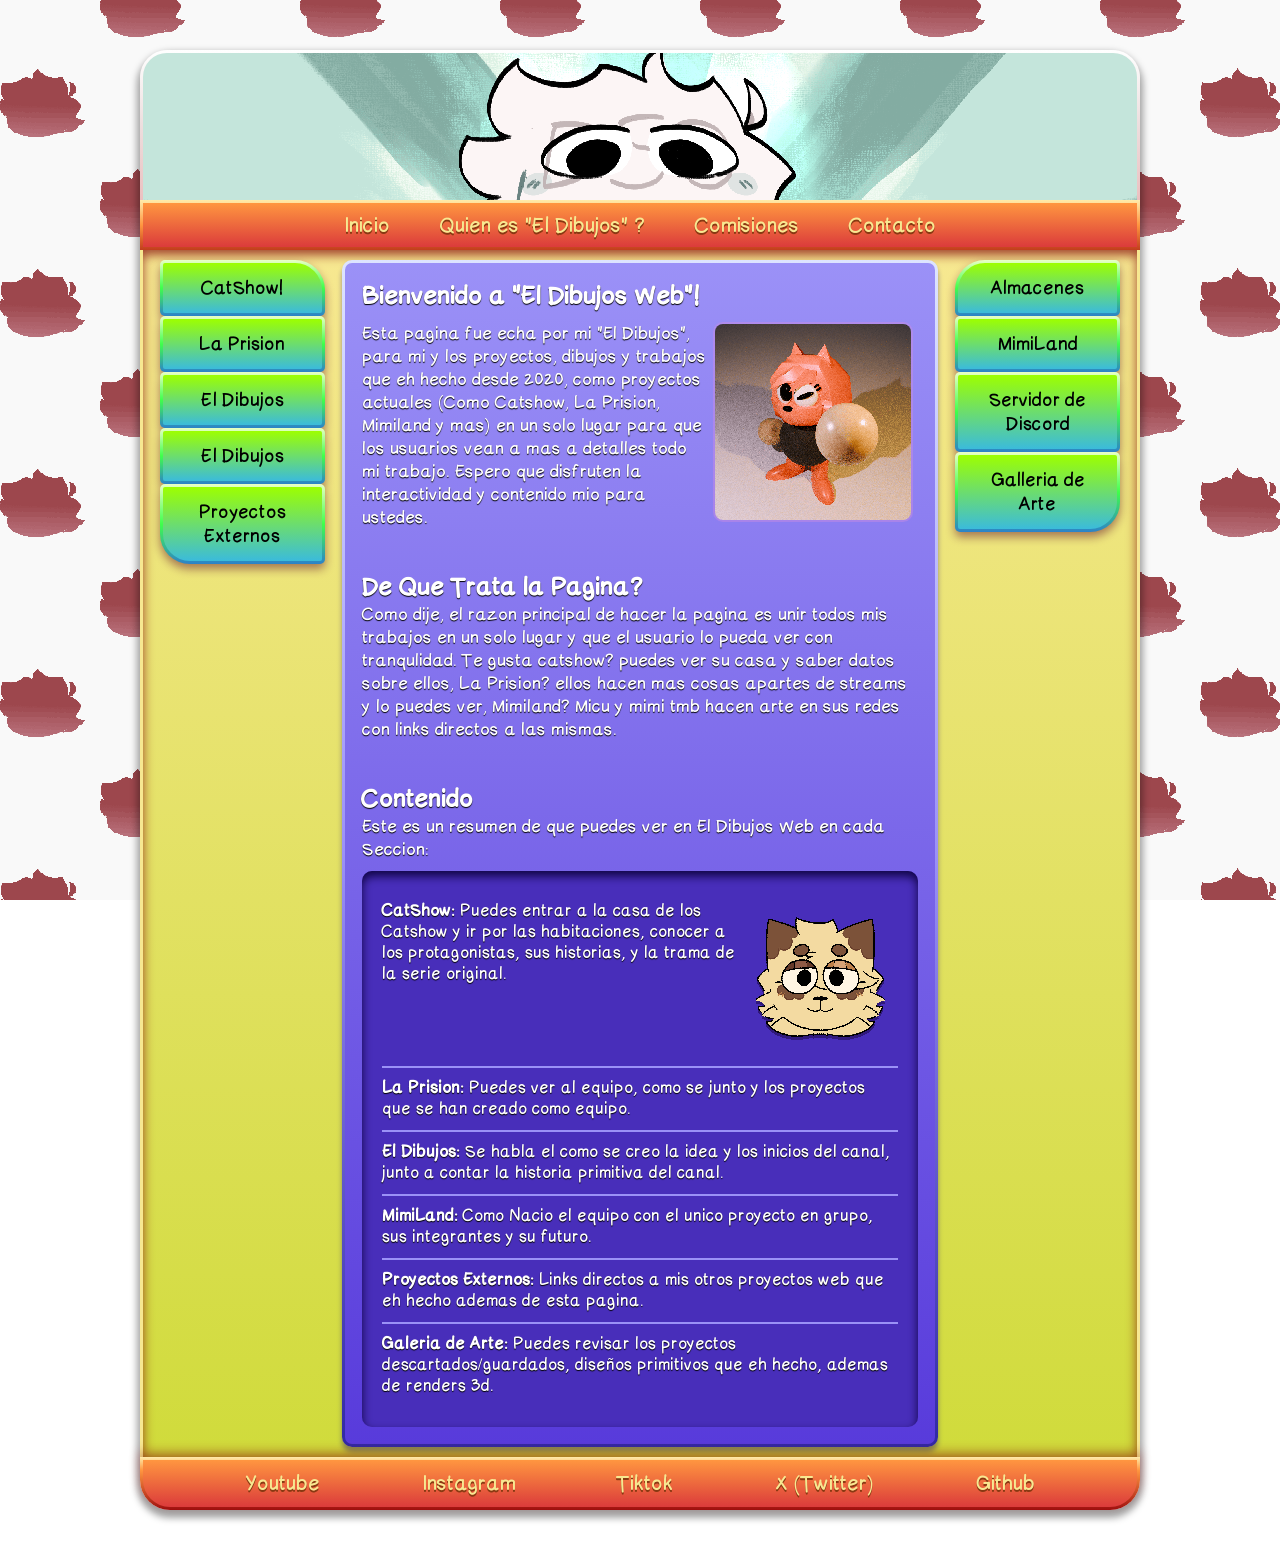
==== commit 646e360d: "puliendo" ====
--- a/index.html
+++ b/index.html
@@ -14,14 +14,10 @@
         <header class="headerPrincipal">
         </header>
         <nav class="navPrincipal">
-            <div>
-                <ul>
-                    <li><a class="enlaces" href="index.html">Inicio</a></li>
-                    <li><a class="enlaces" href="Quien-es-Dibujos.html">Quien es "El Dibujos" ?</a></li>
-                    <li><a class="enlaces" href="">Comisiones</a></li>
-                    <li><a class="enlaces" href="Contacto.html">Contacto</a></li>
-                </ul>
-            </div>
+          <a class="enlaces" href="index.html">Inicio</a>
+          <a class="enlaces" href="Quien-es-Dibujos.html">Quien es "El Dibujos" ?</a>
+          <a class="enlaces" href="">Comisiones</a>
+          <a class="enlaces" href="Contacto.html">Contacto</a>
         </nav>
         <div class="cajaMain">
             <aside class="aside-izquierdo">
--- a/src/css/style.css
+++ b/src/css/style.css
@@ -25,6 +25,10 @@
     cursor: default;
 }
 
+p {
+    font-size: 17px;
+}
+
 .CajaIndex {
     display: flex;
     flex-direction: column;
@@ -64,17 +68,11 @@
     background: 
         linear-gradient(to bottom, #ff9640, #db3b3b) padding-box,
         linear-gradient(to bottom, #ffebaa 0%, #ff9640 50%, #c23d1c 100%) border-box;
-}
-
-.navPrincipal ul {
-    display: flex;
-    align-items: center;
-    justify-content: center;
+
     gap: 50px;
     list-style: none;
 }
 
-/* Evita que los elementos de las listas del contenido hereden el flex del menú */
 .cajaMain li {
     display: list-item;
 }
@@ -96,7 +94,7 @@
     display: flex;
     flex-direction: column;
     align-items:center;
-    filter: drop-shadow(0px 5px 0px #134999);
+    filter: drop-shadow(0px 5px 5px #5a07277c);
 }
 
 .BotonStartR, .BotonMedium, .BotonEndR, .BotonStartL, .BotonEndL {
@@ -108,7 +106,7 @@
     appearance: none;
 
     outline: none;
-    border: none; /* O ajusta tu borde personalizado */
+    border: none;
     box-shadow: none;
 
     border: 3px solid transparent;
@@ -163,7 +161,7 @@
     border-radius: 10px;
     padding: 17px;
     color: white;
-    text-shadow: 0px 1px 1px black;
+    text-shadow: 0px 1px 1px #000000;
     box-shadow: 0px 5px 5px 0px #1d097565;
 
     border: 3px solid transparent;
@@ -196,17 +194,17 @@
 
     border: 3px solid transparent;
 
-  /* 3. Dos fondos: el primero es tu relleno y el segundo es el degradado del borde */
     background: 
         linear-gradient(to bottom, #ffb340, #db703b) padding-box,
         linear-gradient(to bottom, #ffebaa 0%, #ffb340 25%, #db703b 100%) border-box;
+
+    box-shadow: 0px 10px 0px #6d2610;
 }
 
 .selectMenu.abierto {
   display: block;
 }
 
-/* Opciones individuales */
 .optionSelect {
     display: flex;
     justify-content: center;
@@ -222,13 +220,11 @@
 
 .opt-1 { color: #1d4ed8; }
 
-/* Efecto al pasar el mouse (Hover) */
 .optionSelect:hover {
     border: 3px solid transparent;
     color: #401212;
     border-radius: 10px 10px 10px 10px;
 
-  /* 3. Dos fondos: el primero es tu relleno y el segundo es el degradado del borde */
     background: 
         linear-gradient(to bottom, #fff940, #db983b) padding-box,
         linear-gradient(to bottom, rgb(255, 245, 212) 0%, #fff940 25%, #db983b 100%) border-box;
@@ -261,11 +257,10 @@
     padding-top: 10px;
     padding-bottom: 10px;
     border-radius: 0px 0px 30px 30px;
-    box-shadow: 0px -5px 11px #05266379;
-
-    border: 3px solid transparent;
-
-  /* 3. Dos fondos: el primero es tu relleno y el segundo es el degradado del borde */
+    box-shadow: 0px -5px 11px #850a0a6e;
+
+    border: 3px solid transparent;
+
     background: 
         linear-gradient(to bottom, #ff9640, #db3b3b) padding-box,
         linear-gradient(to bottom, #ffebaa 0%, #ff9640 25%, #9e0e0e 100%) border-box;
@@ -283,7 +278,6 @@
     background-attachment: fixed;
 }
 
-/* Ocultar scrollbar manteniéndolo funcional */
 ::-webkit-scrollbar {
     display: none;
 }
@@ -302,240 +296,4 @@
 
 hr {
     border: 1px solid #9b91f7;
-}
-
-/* =====================================================
-   DISEÑO RESPONSIVE
-   Mantiene el diseño original y adapta la distribución
-   a tablets y celulares.
-   ===================================================== */
-
-/* Evita que imágenes y elementos anchos fuercen el tamaño de la página */
-img {
-    max-width: 100%;
-    height: auto;
-}
-
-.CajaIndex {
-    min-width: 0;
-}
-
-.mainPrincipal {
-    min-width: 0;
-    overflow-wrap: break-word;
-}
-
-/* TABLETS Y PANTALLAS MEDIANAS */
-@media (max-width: 1000px) {
-    .CajaIndex {
-        width: calc(100% - 32px);
-        margin: 16px;
-    }
-
-    .cajaMain {
-        grid-template-columns: minmax(125px, 1fr) minmax(0, 3fr) minmax(125px, 1fr);
-    }
-
-    .navPrincipal ul {
-        gap: clamp(12px, 3vw, 35px);
-    }
-
-    .enlaces,
-    .footerPrincipal a {
-        font-size: clamp(15px, 2vw, 19px);
-    }
-}
-
-/* TABLETS ESTRECHAS */
-@media (max-width: 800px) {
-    .CajaIndex {
-        width: calc(100% - 24px);
-        margin: 12px;
-    }
-
-    .headerPrincipal {
-        height: 125px;
-    }
-
-    .cajaMain {
-        grid-template-columns: minmax(105px, 0.9fr) minmax(0, 3fr) minmax(105px, 0.9fr);
-    }
-
-    .BotonStartR,
-    .BotonMedium,
-    .BotonEndR,
-    .BotonStartL,
-    .BotonEndL {
-        width: 100%;
-        max-width: 145px;
-        padding: 10px 6px;
-        font-size: 15px;
-    }
-
-    .navPrincipal {
-        min-height: 50px;
-        height: auto;
-        padding: 8px;
-    }
-
-    .navPrincipal ul {
-        flex-wrap: wrap;
-        gap: 8px 22px;
-    }
-
-    .footerPrincipal {
-        flex-wrap: wrap;
-        gap: 10px 20px;
-        padding: 12px;
-    }
-}
-
-/* CELULARES: laterales apilados alrededor del contenido */
-@media (max-width: 650px) {
-    body {
-        display: block;
-        background-attachment: scroll;
-    }
-
-    .CajaIndex {
-        width: calc(100% - 20px);
-        margin: 10px auto;
-        border-radius: 20px;
-    }
-
-    .headerPrincipal {
-        height: 105px;
-        border-radius: 17px 17px 0 0;
-        background-position: center;
-    }
-
-    .navPrincipal {
-        height: auto;
-        min-height: 0;
-        padding: 10px 8px;
-    }
-
-    .navPrincipal ul {
-        width: 100%;
-        flex-wrap: wrap;
-        justify-content: center;
-        gap: 8px 16px;
-    }
-
-    .navPrincipal li {
-        display: block;
-    }
-
-    .navPrincipal .enlaces,
-    .footerPrincipal .enlaces {
-        font-size: 16px;
-    }
-
-    .cajaMain {
-        grid-template-columns: minmax(0, 1fr);
-        gap: 14px;
-        padding: 14px 10px;
-        border-left-width: 2px;
-        border-right-width: 2px;
-    }
-
-    /* Orden: lateral izquierdo, contenido y lateral derecho */
-    .aside-izquierdo {
-        order: 0;
-        width: 100%;
-        gap: 8px;
-        filter: drop-shadow(0px 3px 0px #134999);
-    }
-
-    .mainPrincipal {
-        order: 1;
-        width: 100%;
-        padding: 14px;
-    }
-
-    .aside-derecho {
-        order: 2;
-        width: 100%;
-        gap: 8px;
-        filter: drop-shadow(0px 3px 0px #134999);
-    }
-
-    .ContenedorSelect,
-    .ContenedorSelect2 {
-        width: 100%;
-        max-width: 280px;
-    }
-
-    .BotonStartR,
-    .BotonMedium,
-    .BotonEndR,
-    .BotonStartL,
-    .BotonEndL {
-        width: 100%;
-        max-width: none;
-        min-height: 44px;
-        padding: 10px 12px;
-        font-size: 16px;
-    }
-
-    .mainPrincipal h1 {
-        font-size: clamp(21px, 6vw, 28px);
-        line-height: 1.2;
-    }
-
-    .mainPrincipal h2 {
-        font-size: clamp(19px, 5vw, 24px);
-    }
-
-    .mainPrincipal p,
-    .mainPrincipal li {
-        font-size: 15px;
-        line-height: 1.5;
-    }
-
-    .mainPrincipal img {
-        max-width: 45%;
-        height: auto;
-    }
-
-    .InfoWeb {
-        padding: 12px;
-    }
-
-    .footerPrincipal {
-        justify-content: center;
-        gap: 10px 18px;
-        border-radius: 0 0 20px 20px;
-        padding: 14px 10px;
-    }
-}
-
-/* CELULARES MUY ESTRECHOS */
-@media (max-width: 380px) {
-    .CajaIndex {
-        width: calc(100% - 12px);
-        margin: 6px auto;
-    }
-
-    .headerPrincipal {
-        height: 85px;
-    }
-
-    .navPrincipal ul {
-        gap: 7px 12px;
-    }
-
-    .navPrincipal .enlaces,
-    .footerPrincipal .enlaces {
-        font-size: 14px;
-    }
-
-    .mainPrincipal {
-        padding: 11px;
-    }
-
-    .mainPrincipal p,
-    .mainPrincipal li {
-        font-size: 14px;
-    }
-}
+}
